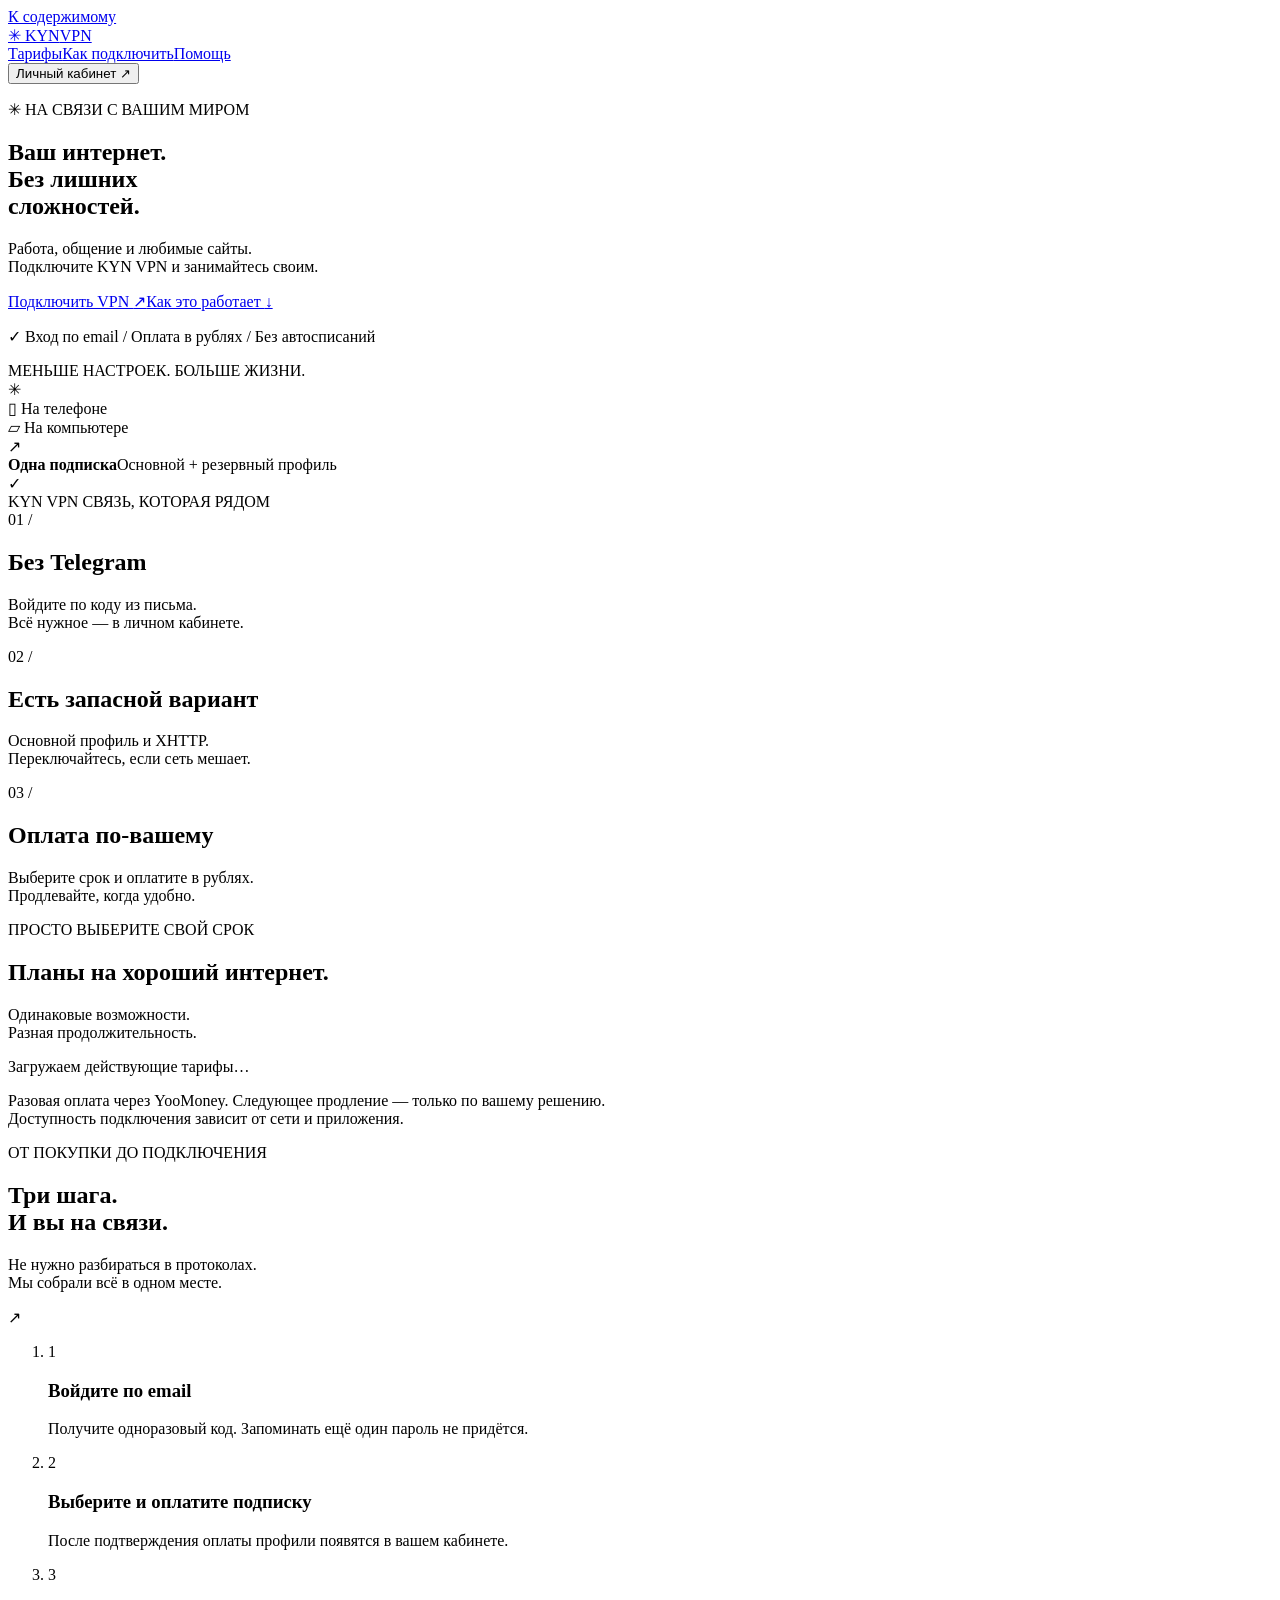
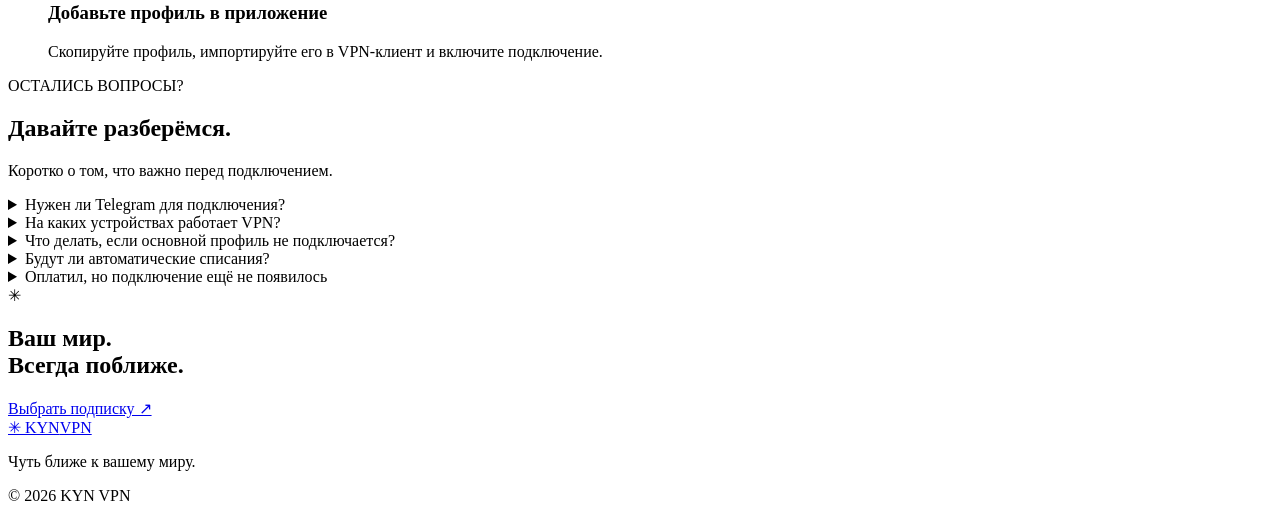
==== bot/bot/portal/static/index.html @ 4f8c988b "feat: add email-based KYN VPN web storefront and account portal" ====
<!doctype html>
<html lang="ru">
<head>
  <meta charset="utf-8">
  <meta name="viewport" content="width=device-width, initial-scale=1">
  <meta name="theme-color" content="#f5f5ef">
  <meta name="description" content="KYN VPN: подключение для телефона и компьютера. Вход по email, оплата в рублях и управление подпиской в личном кабинете.">
  <title>KYN VPN — ваш интернет, без лишних сложностей</title>
  <link rel="icon" type="image/svg+xml" href="/web/assets/favicon.svg">
  <link rel="stylesheet" href="/web/assets/style.css">
  <script src="/web/assets/app.js" defer></script>
</head>
<body>
  <a class="skip" href="#main">К содержимому</a>
  <header class="header wrap">
    <a href="#home" class="brand" aria-label="KYN VPN — главная"><span class="brand-mark" aria-hidden="true">✳</span> KYN<span class="brand-light">VPN</span></a>
    <nav aria-label="Основная навигация"><a href="#plans">Тарифы</a><a href="#setup">Как подключить</a><a href="#help">Помощь</a></nav>
    <button class="button button-small button-outline" data-account>Личный кабинет <span aria-hidden="true">↗</span></button>
  </header>
  <main id="main">
    <div id="landing">
      <section class="hero wrap" id="home">
        <div class="hero-copy">
          <p class="eyebrow"><span class="small-sun" aria-hidden="true">✳</span> НА СВЯЗИ С ВАШИМ МИРОМ</p>
          <h1>Ваш интернет.<br>Без лишних<br><span>сложностей.</span></h1>
          <p class="hero-description">Работа, общение и любимые сайты.<br>Подключите KYN VPN и занимайтесь своим.</p>
          <div class="hero-actions"><a class="button button-primary" href="#plans">Подключить VPN <span aria-hidden="true">↗</span></a><a class="text-link" href="#setup">Как это работает <span aria-hidden="true">↓</span></a></div>
          <p class="hero-note"><span aria-hidden="true">✓</span> Вход по email <span class="separator">/</span> Оплата в рублях <span class="separator">/</span> Без автосписаний</p>
        </div>
        <div class="hero-art" role="img" aria-label="KYN VPN соединяет ваши устройства: основной и резервный профили в одной подписке">
          <div class="art-grid"></div><span class="art-caption">МЕНЬШЕ НАСТРОЕК. БОЛЬШЕ ЖИЗНИ.</span>
          <div class="orbit orbit-one"></div><div class="orbit orbit-two"></div><div class="orbit orbit-three"></div>
          <div class="sun-core">✳</div><div class="orbit-dot dot-one"></div><div class="orbit-dot dot-two"></div>
          <div class="art-label label-top"><span class="mini-device">▯</span> На телефоне</div>
          <div class="art-label label-bottom"><span class="mini-device">▱</span> На компьютере</div>
          <div class="connection-card"><div class="connection-icon">↗</div><div><strong>Одна подписка</strong><span>Основной + резервный профиль</span></div><span class="connection-check">✓</span></div>
          <span class="art-footer">KYN VPN <span>СВЯЗЬ, КОТОРАЯ РЯДОМ</span></span>
        </div>
      </section>
      <section class="benefits wrap" aria-label="Возможности KYN VPN">
        <article><span class="feature-number">01 /</span><h2>Без Telegram</h2><p>Войдите по коду из письма.<br>Всё нужное — в личном кабинете.</p></article>
        <article><span class="feature-number">02 /</span><h2>Есть запасной вариант</h2><p>Основной профиль и XHTTP.<br>Переключайтесь, если сеть мешает.</p></article>
        <article><span class="feature-number">03 /</span><h2>Оплата по-вашему</h2><p>Выберите срок и оплатите в рублях.<br>Продлевайте, когда удобно.</p></article>
      </section>
      <section class="plans-section" id="plans"><div class="wrap">
        <div class="section-heading"><div><p class="eyebrow">ПРОСТО ВЫБЕРИТЕ СВОЙ СРОК</p><h2>Планы на хороший интернет.</h2></div><p>Одинаковые возможности.<br>Разная продолжительность.</p></div>
        <div id="plans-grid" class="plans-grid" aria-live="polite"><p class="muted loading-plans">Загружаем действующие тарифы…</p></div>
        <p class="plan-footnote">Разовая оплата через YooMoney. Следующее продление — только по вашему решению.<br>Доступность подключения зависит от сети и приложения.</p>
      </div></section>
      <section class="setup-section wrap" id="setup">
        <div class="setup-intro"><p class="eyebrow">ОТ ПОКУПКИ ДО ПОДКЛЮЧЕНИЯ</p><h2>Три шага.<br>И вы на связи.</h2><p>Не нужно разбираться в протоколах.<br>Мы собрали всё в одном месте.</p><span class="setup-decoration" aria-hidden="true">↗</span></div>
        <ol class="steps"><li><span>1</span><div><h3>Войдите по email</h3><p>Получите одноразовый код. Запоминать ещё один пароль не придётся.</p></div></li><li><span>2</span><div><h3>Выберите и оплатите подписку</h3><p>После подтверждения оплаты профили появятся в вашем кабинете.</p></div></li><li><span>3</span><div><h3>Добавьте профиль в приложение</h3><p>Скопируйте профиль, импортируйте его в VPN-клиент и включите подключение.</p></div></li></ol>
      </section>
      <section class="faq-section wrap" id="help"><div><p class="eyebrow">ОСТАЛИСЬ ВОПРОСЫ?</p><h2>Давайте разберёмся.</h2><p class="muted">Коротко о том, что важно перед подключением.</p></div><div class="faq-list">
        <details><summary>Нужен ли Telegram для подключения?</summary><p>Нет. Регистрация, оплата и получение профилей доступны на сайте. Для входа нужен только доступ к вашей электронной почте. Существующий аккаунт в боте пока остаётся отдельным.</p></details>
        <details><summary>На каких устройствах работает VPN?</summary><p>На телефонах и компьютерах с приложением, поддерживающим VLESS / REALITY. Для резервного профиля MTS XHTTP приложение также должно поддерживать XHTTP. Инструкция доступна в кабинете.</p></details>
        <details><summary>Что делать, если основной профиль не подключается?</summary><p>Обновите приложение и попробуйте резервный профиль MTS XHTTP. Он использует другой способ передачи данных. Это не гарантирует работу во всех сетях; если оба профиля недоступны, обратитесь в поддержку.</p></details>
        <details><summary>Будут ли автоматические списания?</summary><p>Нет. Вы оплачиваете выбранный срок один раз. Продлить подписку можно самостоятельно в кабинете.</p></details>
        <details><summary>Оплатил, но подключение ещё не появилось</summary><p>Вернитесь в кабинет и нажмите «Обновить статус». Мы ждём подтверждение платёжной системы. Если оплата получена, а настройка задержалась, нажмите «Повторить настройку». Повторно оплачивать не нужно.</p></details>
      </div></section>
      <section class="closing wrap"><span aria-hidden="true">✳</span><h2>Ваш мир.<br>Всегда поближе.</h2><a href="#plans" class="button button-dark">Выбрать подписку ↗</a></section>
    </div>
    <section class="account wrap" id="account" hidden>
      <div class="account-heading"><div><p class="eyebrow">ЛИЧНЫЙ КАБИНЕТ</p><h1>Здравствуйте <span class="small-sun">✳</span></h1><p id="account-email" class="muted"></p></div><button id="logout" class="button button-outline">Выйти</button></div>
      <div class="account-grid"><article class="subscription-card"><p class="eyebrow">ВАША ПОДПИСКА</p><h2 id="subscription-title">Подписки пока нет</h2><p id="subscription-description">Выберите подходящий срок, чтобы подключиться.</p><div class="account-actions"><button id="renew" class="button button-primary">Выбрать тариф ↗</button><button id="retry" class="button button-outline" hidden>Повторить настройку</button></div></article><article class="account-side"><span class="large-sun" aria-hidden="true">✳</span><h3>Всё под рукой</h3><p id="profiles-description">Основной и резервный профили появятся здесь после активации.</p><button id="load-profiles" class="button button-outline" hidden>Получить профили ↓</button></article></div>
      <section id="profiles" class="profiles" hidden><div class="section-heading"><h2>Ваши подключения</h2><a class="text-link" href="/web/api/subscription/download" download>Скачать профили ↓</a></div><p class="muted">Не передавайте эти профили другим: они открывают доступ к вашей подписке.</p><div id="profile-list"></div><details class="connect-help"><summary>Как добавить профиль в приложение?</summary><ol><li>Установите VPN-клиент с поддержкой VLESS / REALITY. Для MTS XHTTP нужна поддержка XHTTP.</li><li>Нажмите «Скопировать» у выбранного профиля.</li><li>В приложении выберите добавление профиля из буфера обмена.</li><li>Выберите импортированный профиль, включите VPN и подтвердите системный запрос.</li></ol></details></section>
      <section class="history"><div class="section-heading"><h2>История оплат</h2><button id="refresh" class="button button-outline button-small">Обновить статус ↻</button></div><p id="no-orders" class="muted">Здесь появятся ваши заказы.</p><div class="table-scroll"><table id="orders-table" hidden><thead><tr><th>Дата</th><th>Подписка</th><th>Сумма</th><th>Статус</th></tr></thead><tbody id="orders"></tbody></table></div></section>
    </section>
  </main>
  <footer class="footer wrap"><a href="#home" class="brand"><span class="brand-mark" aria-hidden="true">✳</span> KYN<span class="brand-light">VPN</span></a><p>Чуть ближе к вашему миру.</p><div class="footer-links"><a id="support-link" hidden>Поддержка</a><a id="terms-link" hidden>Условия использования</a><a id="privacy-link" hidden>Конфиденциальность</a></div><span class="copyright">© <span id="year">2026</span> KYN VPN</span></footer>
  <dialog id="auth-dialog" aria-labelledby="auth-title"><button class="dialog-close" data-close aria-label="Закрыть">×</button><span class="dialog-sun" aria-hidden="true">✳</span><p class="eyebrow">ВАШ ЛИЧНЫЙ КАБИНЕТ</p><h2 id="auth-title">Войдите. И вы дома.</h2><p id="auth-description" class="muted">Отправим код на вашу почту.<br>Без пароля и обязательного Telegram.</p><form id="email-form"><label for="email">Электронная почта</label><input type="email" id="email" name="email" autocomplete="email" placeholder="you@example.ru" required maxlength="254"><p class="auth-privacy">Адрес нужен для входа и доступа к подписке. <a id="auth-privacy-link" hidden>Обработка данных</a></p><button type="submit" class="button button-primary">Получить код →</button></form><form id="code-form" hidden><label for="code">Код из письма</label><input id="code" name="code" inputmode="numeric" autocomplete="one-time-code" pattern="[0-9]{6}" maxlength="6" placeholder="000000" required><button type="submit" class="button button-primary">Войти →</button><button type="button" id="change-email" class="text-link">Другой email / отправить ещё раз</button></form><p id="auth-error" class="form-error" role="alert"></p></dialog>
  <dialog id="checkout-dialog" aria-labelledby="checkout-title"><button class="dialog-close" data-close aria-label="Закрыть">×</button><p class="eyebrow">ОДИН ШАГ ДО ПОДКЛЮЧЕНИЯ</p><h2 id="checkout-title">Ваша подписка</h2><p id="checkout-summary"></p><p class="muted">Оплата на защищённой странице YooMoney. Доступ появится после подтверждения платежа.</p><label class="consent"><input type="checkbox" id="checkout-consent"> <span>Я принимаю <a id="checkout-terms">условия использования</a> и <a id="checkout-privacy">политику обработки данных</a>.</span></label><button id="pay" class="button button-primary" disabled>Перейти к оплате ↗</button><p class="auth-privacy">Без автоматического продления и повторных списаний.</p><p id="checkout-error" class="form-error" role="alert"></p></dialog>
  <div id="notice" class="notice" role="status" aria-live="polite" hidden></div>
  <noscript><p class="noscript wrap">Для входа и покупки включите JavaScript. Описание сервиса и инструкция доступны выше.</p></noscript>
</body>
</html>
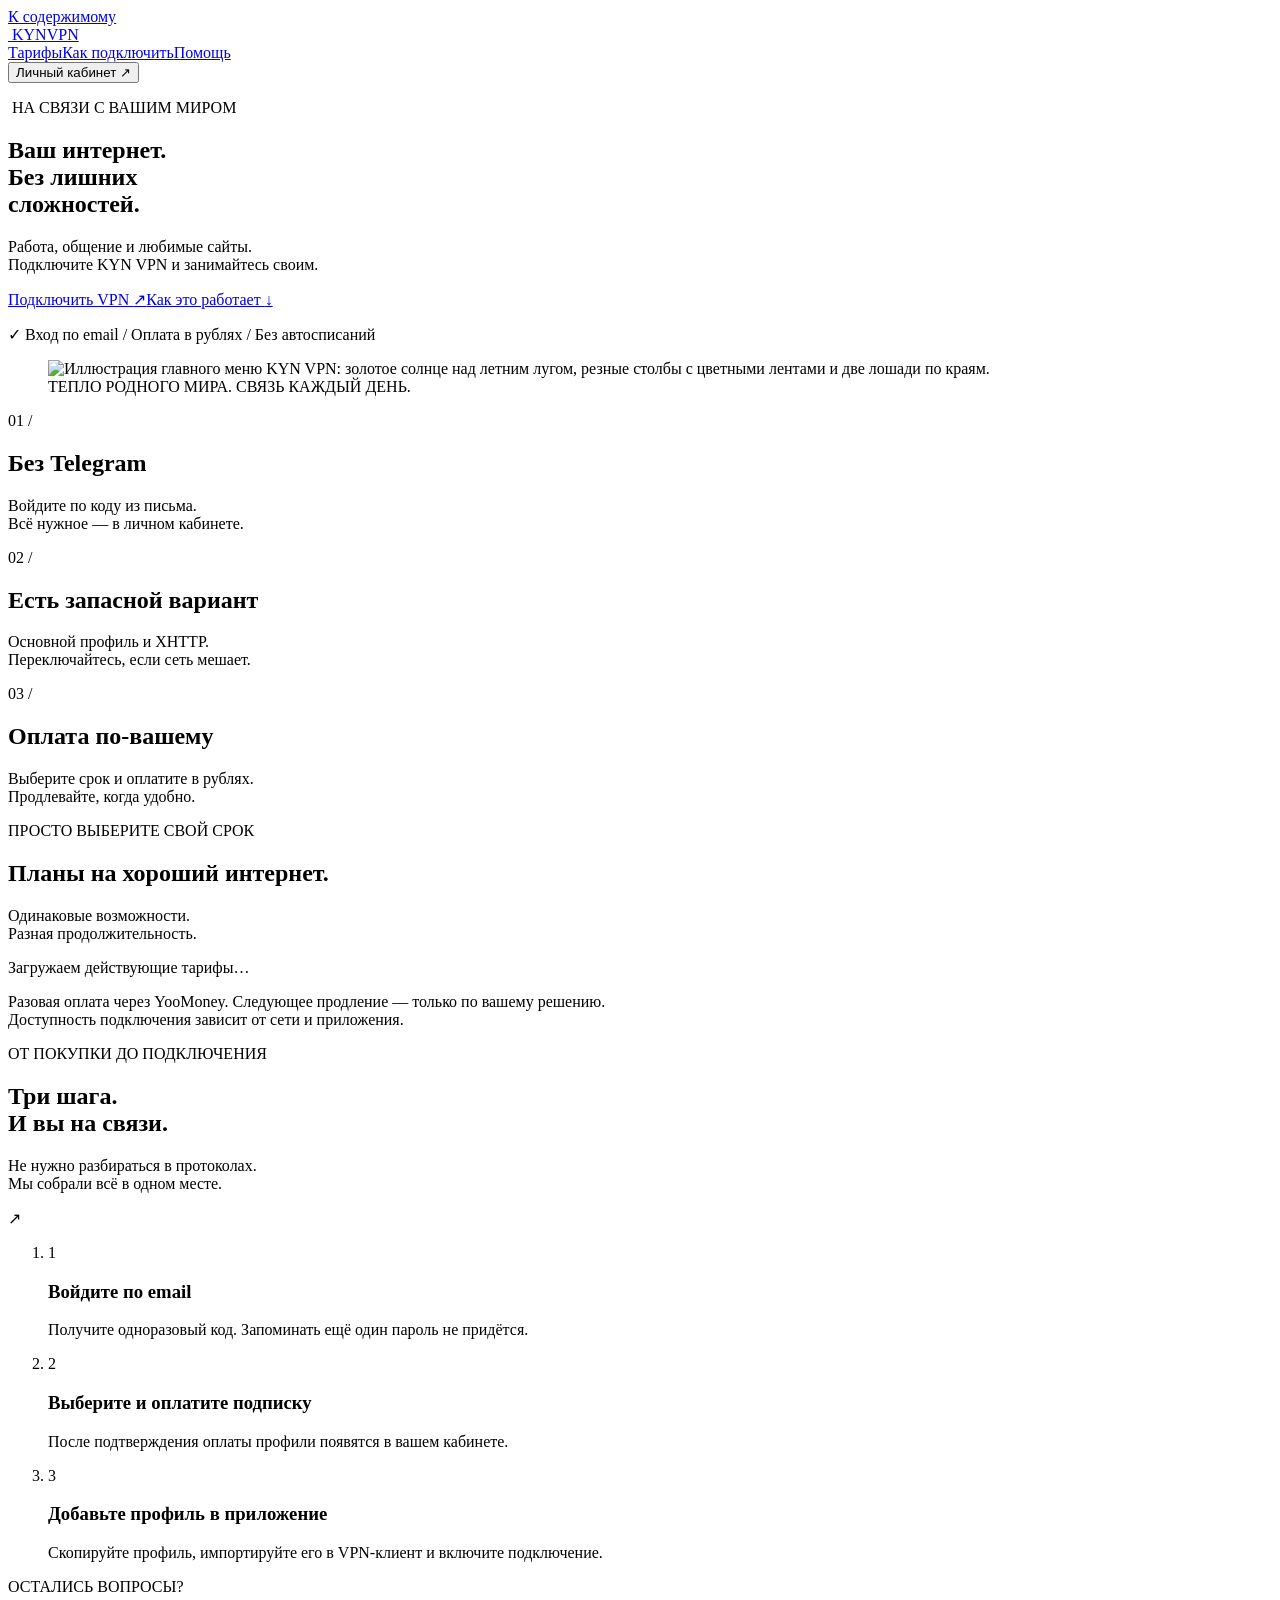
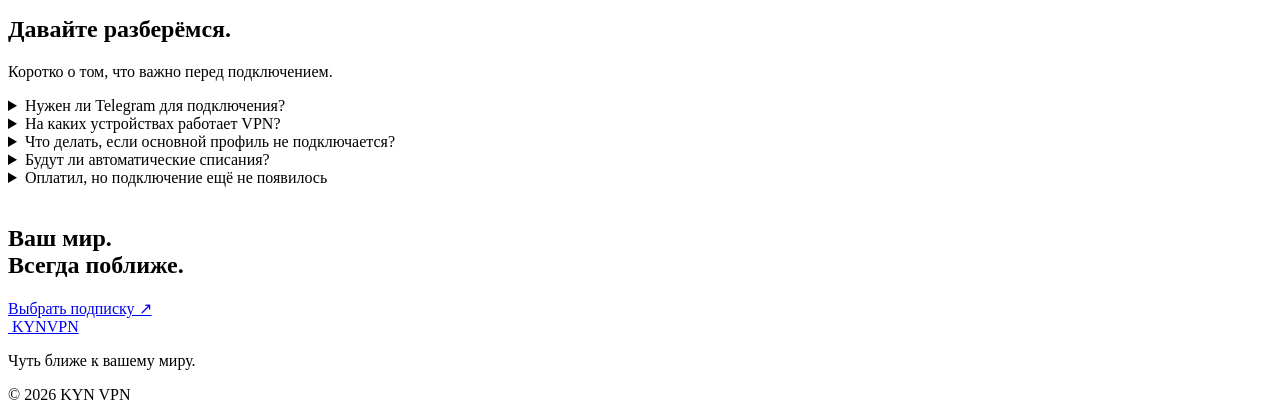
==== commit b84b28ea: "Align web portal with bot solar visual identity" ====
--- a/bot/bot/portal/static/index.html
+++ b/bot/bot/portal/static/index.html
@@ -3,7 +3,7 @@
 <head>
   <meta charset="utf-8">
   <meta name="viewport" content="width=device-width, initial-scale=1">
-  <meta name="theme-color" content="#f5f5ef">
+  <meta name="theme-color" content="#17291f">
   <meta name="description" content="KYN VPN: подключение для телефона и компьютера. Вход по email, оплата в рублях и управление подпиской в личном кабинете.">
   <title>KYN VPN — ваш интернет, без лишних сложностей</title>
   <link rel="icon" type="image/svg+xml" href="/web/assets/favicon.svg">
@@ -13,7 +13,7 @@
 <body>
   <a class="skip" href="#main">К содержимому</a>
   <header class="header wrap">
-    <a href="#home" class="brand" aria-label="KYN VPN — главная"><span class="brand-mark" aria-hidden="true">✳</span> KYN<span class="brand-light">VPN</span></a>
+    <a href="#home" class="brand" aria-label="KYN VPN — главная"><span class="brand-mark" aria-hidden="true"><img class="sun-symbol" src="/web/assets/sun.svg" alt=""></span> KYN<span class="brand-light">VPN</span></a>
     <nav aria-label="Основная навигация"><a href="#plans">Тарифы</a><a href="#setup">Как подключить</a><a href="#help">Помощь</a></nav>
     <button class="button button-small button-outline" data-account>Личный кабинет <span aria-hidden="true">↗</span></button>
   </header>
@@ -21,21 +21,16 @@
     <div id="landing">
       <section class="hero wrap" id="home">
         <div class="hero-copy">
-          <p class="eyebrow"><span class="small-sun" aria-hidden="true">✳</span> НА СВЯЗИ С ВАШИМ МИРОМ</p>
-          <h1>Ваш интернет.<br>Без лишних<br><span>сложностей.</span></h1>
+          <p class="eyebrow"><span class="small-sun" aria-hidden="true"><img class="sun-symbol" src="/web/assets/sun.svg" alt=""></span> НА СВЯЗИ С ВАШИМ МИРОМ</p>
+          <h1>Ваш интернет.<br>Без лишних <br><span>сложностей.</span></h1>
           <p class="hero-description">Работа, общение и любимые сайты.<br>Подключите KYN VPN и занимайтесь своим.</p>
           <div class="hero-actions"><a class="button button-primary" href="#plans">Подключить VPN <span aria-hidden="true">↗</span></a><a class="text-link" href="#setup">Как это работает <span aria-hidden="true">↓</span></a></div>
           <p class="hero-note"><span aria-hidden="true">✓</span> Вход по email <span class="separator">/</span> Оплата в рублях <span class="separator">/</span> Без автосписаний</p>
         </div>
-        <div class="hero-art" role="img" aria-label="KYN VPN соединяет ваши устройства: основной и резервный профили в одной подписке">
-          <div class="art-grid"></div><span class="art-caption">МЕНЬШЕ НАСТРОЕК. БОЛЬШЕ ЖИЗНИ.</span>
-          <div class="orbit orbit-one"></div><div class="orbit orbit-two"></div><div class="orbit orbit-three"></div>
-          <div class="sun-core">✳</div><div class="orbit-dot dot-one"></div><div class="orbit-dot dot-two"></div>
-          <div class="art-label label-top"><span class="mini-device">▯</span> На телефоне</div>
-          <div class="art-label label-bottom"><span class="mini-device">▱</span> На компьютере</div>
-          <div class="connection-card"><div class="connection-icon">↗</div><div><strong>Одна подписка</strong><span>Основной + резервный профиль</span></div><span class="connection-check">✓</span></div>
-          <span class="art-footer">KYN VPN <span>СВЯЗЬ, КОТОРАЯ РЯДОМ</span></span>
-        </div>
+        <figure class="hero-art">
+          <img class="brand-scene" src="/web/assets/main-menu.jpg" width="1108" height="594" fetchpriority="high" alt="Иллюстрация главного меню KYN VPN: золотое солнце над летним лугом, резные столбы с цветными лентами и две лошади по краям.">
+          <figcaption>ТЕПЛО РОДНОГО МИРА. СВЯЗЬ КАЖДЫЙ ДЕНЬ.</figcaption>
+        </figure>
       </section>
       <section class="benefits wrap" aria-label="Возможности KYN VPN">
         <article><span class="feature-number">01 /</span><h2>Без Telegram</h2><p>Войдите по коду из письма.<br>Всё нужное — в личном кабинете.</p></article>
@@ -58,17 +53,17 @@
         <details><summary>Будут ли автоматические списания?</summary><p>Нет. Вы оплачиваете выбранный срок один раз. Продлить подписку можно самостоятельно в кабинете.</p></details>
         <details><summary>Оплатил, но подключение ещё не появилось</summary><p>Вернитесь в кабинет и нажмите «Обновить статус». Мы ждём подтверждение платёжной системы. Если оплата получена, а настройка задержалась, нажмите «Повторить настройку». Повторно оплачивать не нужно.</p></details>
       </div></section>
-      <section class="closing wrap"><span aria-hidden="true">✳</span><h2>Ваш мир.<br>Всегда поближе.</h2><a href="#plans" class="button button-dark">Выбрать подписку ↗</a></section>
+      <section class="closing wrap"><span aria-hidden="true"><img class="sun-symbol" src="/web/assets/sun.svg" alt=""></span><h2>Ваш мир.<br>Всегда поближе.</h2><a href="#plans" class="button button-dark">Выбрать подписку ↗</a></section>
     </div>
     <section class="account wrap" id="account" hidden>
-      <div class="account-heading"><div><p class="eyebrow">ЛИЧНЫЙ КАБИНЕТ</p><h1>Здравствуйте <span class="small-sun">✳</span></h1><p id="account-email" class="muted"></p></div><button id="logout" class="button button-outline">Выйти</button></div>
-      <div class="account-grid"><article class="subscription-card"><p class="eyebrow">ВАША ПОДПИСКА</p><h2 id="subscription-title">Подписки пока нет</h2><p id="subscription-description">Выберите подходящий срок, чтобы подключиться.</p><div class="account-actions"><button id="renew" class="button button-primary">Выбрать тариф ↗</button><button id="retry" class="button button-outline" hidden>Повторить настройку</button></div></article><article class="account-side"><span class="large-sun" aria-hidden="true">✳</span><h3>Всё под рукой</h3><p id="profiles-description">Основной и резервный профили появятся здесь после активации.</p><button id="load-profiles" class="button button-outline" hidden>Получить профили ↓</button></article></div>
+      <div class="account-heading"><div><p class="eyebrow">ЛИЧНЫЙ КАБИНЕТ</p><h1>Здравствуйте <span class="small-sun"><img class="sun-symbol" src="/web/assets/sun.svg" alt=""></span></h1><p id="account-email" class="muted"></p></div><button id="logout" class="button button-outline">Выйти</button></div>
+      <div class="account-grid"><article class="subscription-card"><p class="eyebrow">ВАША ПОДПИСКА</p><h2 id="subscription-title">Подписки пока нет</h2><p id="subscription-description">Выберите подходящий срок, чтобы подключиться.</p><div class="account-actions"><button id="renew" class="button button-primary">Выбрать тариф ↗</button><button id="retry" class="button button-outline" hidden>Повторить настройку</button></div></article><article class="account-side"><span class="large-sun" aria-hidden="true"><img class="sun-symbol" src="/web/assets/sun.svg" alt=""></span><h3>Всё под рукой</h3><p id="profiles-description">Основной и резервный профили появятся здесь после активации.</p><button id="load-profiles" class="button button-outline" hidden>Получить профили ↓</button></article></div>
       <section id="profiles" class="profiles" hidden><div class="section-heading"><h2>Ваши подключения</h2><a class="text-link" href="/web/api/subscription/download" download>Скачать профили ↓</a></div><p class="muted">Не передавайте эти профили другим: они открывают доступ к вашей подписке.</p><div id="profile-list"></div><details class="connect-help"><summary>Как добавить профиль в приложение?</summary><ol><li>Установите VPN-клиент с поддержкой VLESS / REALITY. Для MTS XHTTP нужна поддержка XHTTP.</li><li>Нажмите «Скопировать» у выбранного профиля.</li><li>В приложении выберите добавление профиля из буфера обмена.</li><li>Выберите импортированный профиль, включите VPN и подтвердите системный запрос.</li></ol></details></section>
       <section class="history"><div class="section-heading"><h2>История оплат</h2><button id="refresh" class="button button-outline button-small">Обновить статус ↻</button></div><p id="no-orders" class="muted">Здесь появятся ваши заказы.</p><div class="table-scroll"><table id="orders-table" hidden><thead><tr><th>Дата</th><th>Подписка</th><th>Сумма</th><th>Статус</th></tr></thead><tbody id="orders"></tbody></table></div></section>
     </section>
   </main>
-  <footer class="footer wrap"><a href="#home" class="brand"><span class="brand-mark" aria-hidden="true">✳</span> KYN<span class="brand-light">VPN</span></a><p>Чуть ближе к вашему миру.</p><div class="footer-links"><a id="support-link" hidden>Поддержка</a><a id="terms-link" hidden>Условия использования</a><a id="privacy-link" hidden>Конфиденциальность</a></div><span class="copyright">© <span id="year">2026</span> KYN VPN</span></footer>
-  <dialog id="auth-dialog" aria-labelledby="auth-title"><button class="dialog-close" data-close aria-label="Закрыть">×</button><span class="dialog-sun" aria-hidden="true">✳</span><p class="eyebrow">ВАШ ЛИЧНЫЙ КАБИНЕТ</p><h2 id="auth-title">Войдите. И вы дома.</h2><p id="auth-description" class="muted">Отправим код на вашу почту.<br>Без пароля и обязательного Telegram.</p><form id="email-form"><label for="email">Электронная почта</label><input type="email" id="email" name="email" autocomplete="email" placeholder="you@example.ru" required maxlength="254"><p class="auth-privacy">Адрес нужен для входа и доступа к подписке. <a id="auth-privacy-link" hidden>Обработка данных</a></p><button type="submit" class="button button-primary">Получить код →</button></form><form id="code-form" hidden><label for="code">Код из письма</label><input id="code" name="code" inputmode="numeric" autocomplete="one-time-code" pattern="[0-9]{6}" maxlength="6" placeholder="000000" required><button type="submit" class="button button-primary">Войти →</button><button type="button" id="change-email" class="text-link">Другой email / отправить ещё раз</button></form><p id="auth-error" class="form-error" role="alert"></p></dialog>
+  <footer class="footer wrap"><a href="#home" class="brand"><span class="brand-mark" aria-hidden="true"><img class="sun-symbol" src="/web/assets/sun.svg" alt=""></span> KYN<span class="brand-light">VPN</span></a><p>Чуть ближе к вашему миру.</p><div class="footer-links"><a id="support-link" hidden>Поддержка</a><a id="terms-link" hidden>Условия использования</a><a id="privacy-link" hidden>Конфиденциальность</a></div><span class="copyright">© <span id="year">2026</span> KYN VPN</span></footer>
+  <dialog id="auth-dialog" aria-labelledby="auth-title"><button class="dialog-close" data-close aria-label="Закрыть">×</button><span class="dialog-sun" aria-hidden="true"><img class="sun-symbol" src="/web/assets/sun.svg" alt=""></span><p class="eyebrow">ВАШ ЛИЧНЫЙ КАБИНЕТ</p><h2 id="auth-title">Войдите. И вы дома.</h2><p id="auth-description" class="muted">Отправим код на вашу почту.<br>Без пароля и обязательного Telegram.</p><form id="email-form"><label for="email">Электронная почта</label><input type="email" id="email" name="email" autocomplete="email" placeholder="you@example.ru" required maxlength="254"><p class="auth-privacy">Адрес нужен для входа и доступа к подписке. <a id="auth-privacy-link" hidden>Обработка данных</a></p><button type="submit" class="button button-primary">Получить код →</button></form><form id="code-form" hidden><label for="code">Код из письма</label><input id="code" name="code" inputmode="numeric" autocomplete="one-time-code" pattern="[0-9]{6}" maxlength="6" placeholder="000000" required><button type="submit" class="button button-primary">Войти →</button><button type="button" id="change-email" class="text-link">Другой email / отправить ещё раз</button></form><p id="auth-error" class="form-error" role="alert"></p></dialog>
   <dialog id="checkout-dialog" aria-labelledby="checkout-title"><button class="dialog-close" data-close aria-label="Закрыть">×</button><p class="eyebrow">ОДИН ШАГ ДО ПОДКЛЮЧЕНИЯ</p><h2 id="checkout-title">Ваша подписка</h2><p id="checkout-summary"></p><p class="muted">Оплата на защищённой странице YooMoney. Доступ появится после подтверждения платежа.</p><label class="consent"><input type="checkbox" id="checkout-consent"> <span>Я принимаю <a id="checkout-terms">условия использования</a> и <a id="checkout-privacy">политику обработки данных</a>.</span></label><button id="pay" class="button button-primary" disabled>Перейти к оплате ↗</button><p class="auth-privacy">Без автоматического продления и повторных списаний.</p><p id="checkout-error" class="form-error" role="alert"></p></dialog>
   <div id="notice" class="notice" role="status" aria-live="polite" hidden></div>
   <noscript><p class="noscript wrap">Для входа и покупки включите JavaScript. Описание сервиса и инструкция доступны выше.</p></noscript>
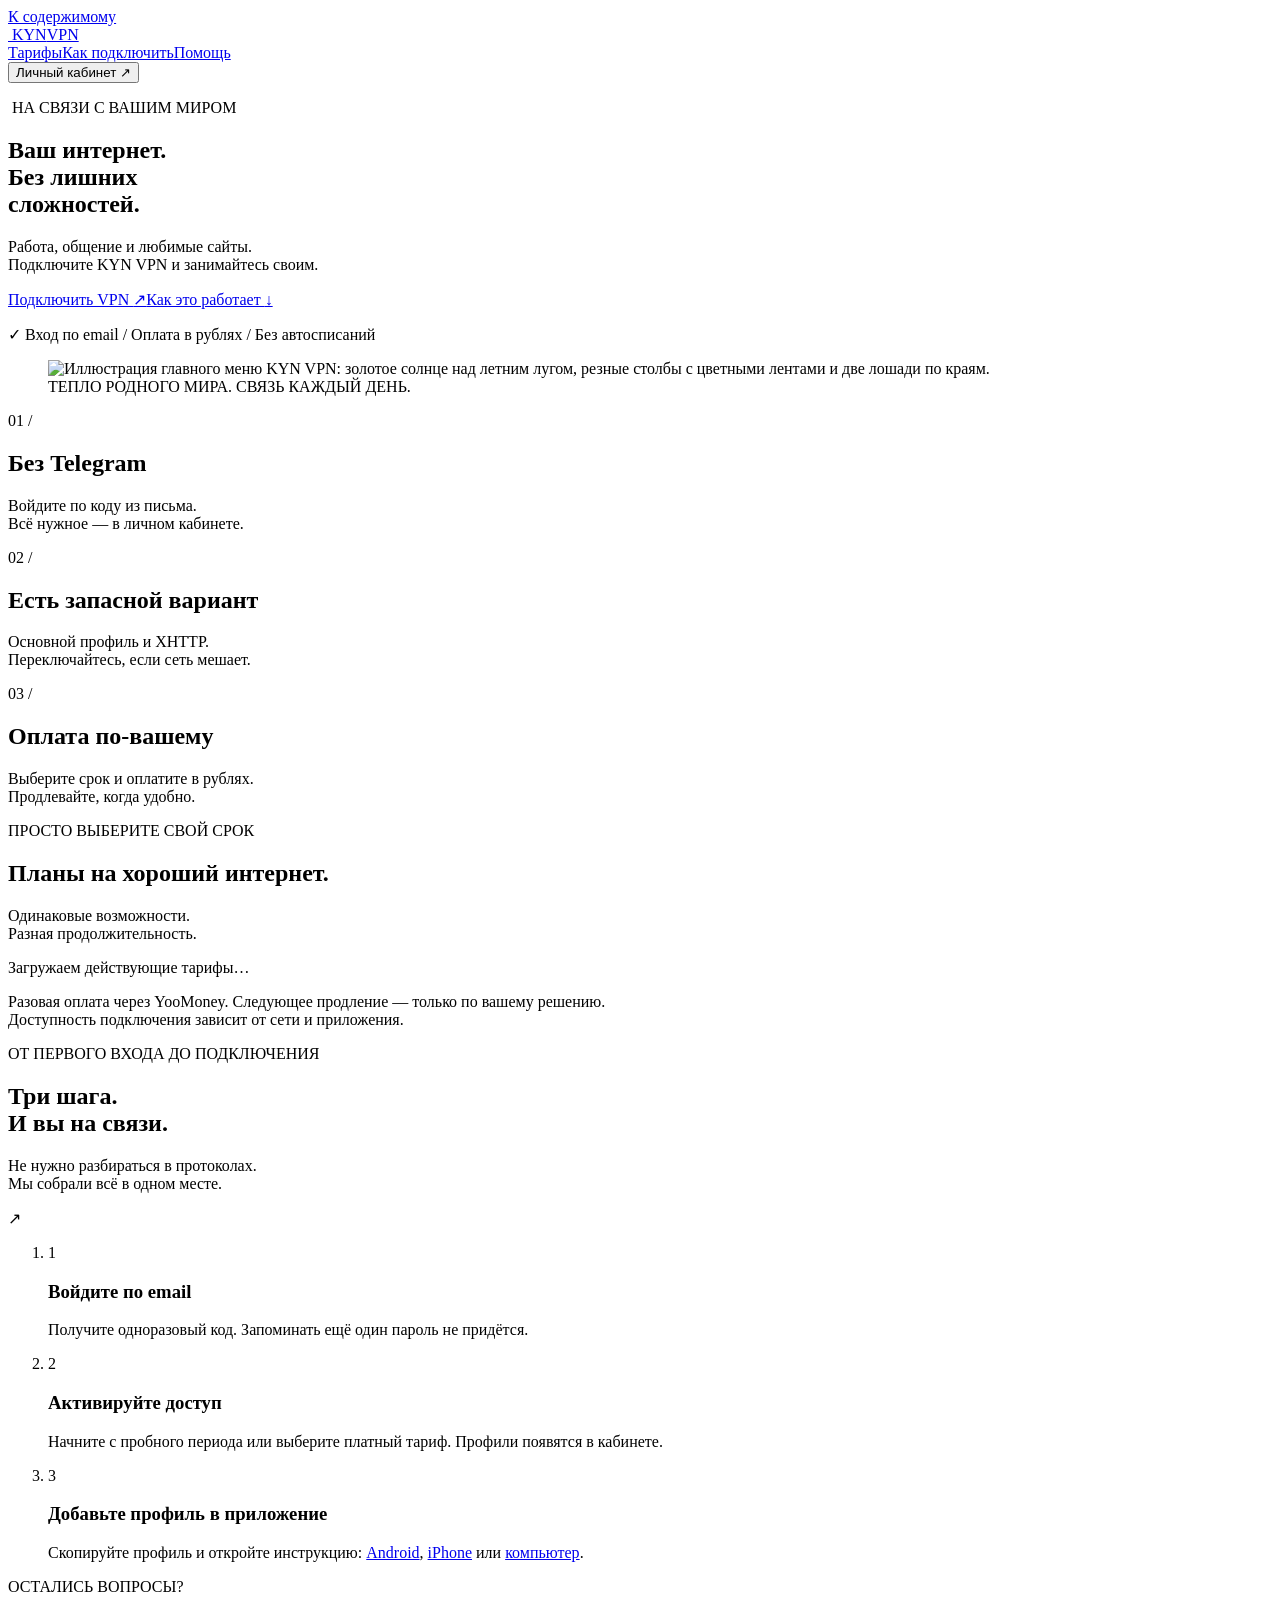
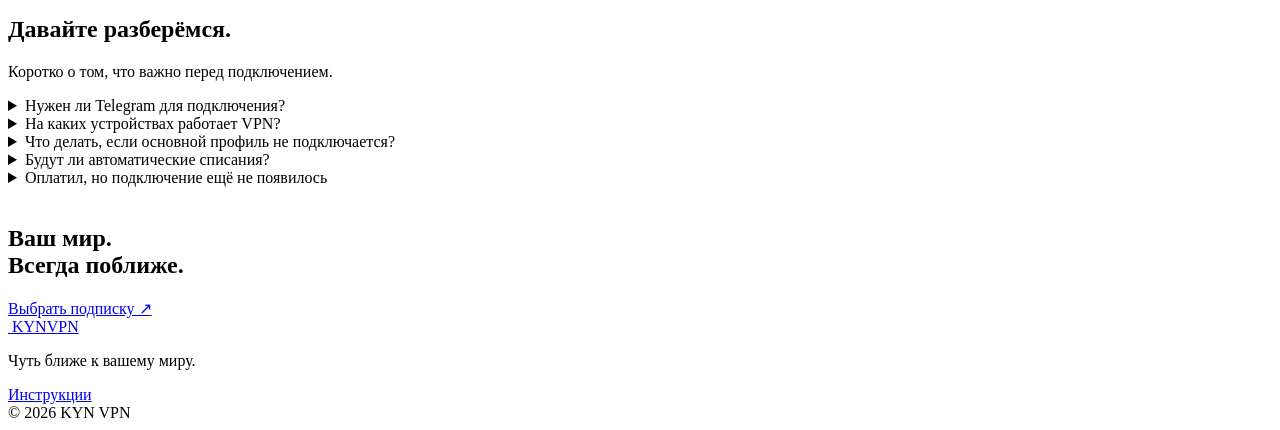
==== commit 2281471e: "feat(portal): add one-time email trials and device setup guides" ====
--- a/bot/bot/portal/static/index.html
+++ b/bot/bot/portal/static/index.html
@@ -14,7 +14,7 @@
   <a class="skip" href="#main">К содержимому</a>
   <header class="header wrap">
     <a href="#home" class="brand" aria-label="KYN VPN — главная"><span class="brand-mark" aria-hidden="true"><img class="sun-symbol" src="/web/assets/sun.svg" alt=""></span> KYN<span class="brand-light">VPN</span></a>
-    <nav aria-label="Основная навигация"><a href="#plans">Тарифы</a><a href="#setup">Как подключить</a><a href="#help">Помощь</a></nav>
+    <nav aria-label="Основная навигация"><a href="#plans">Тарифы</a><a href="/web/setup">Как подключить</a><a href="#help">Помощь</a></nav>
     <button class="button button-small button-outline" data-account>Личный кабинет <span aria-hidden="true">↗</span></button>
   </header>
   <main id="main">
@@ -37,18 +37,19 @@
         <article><span class="feature-number">02 /</span><h2>Есть запасной вариант</h2><p>Основной профиль и XHTTP.<br>Переключайтесь, если сеть мешает.</p></article>
         <article><span class="feature-number">03 /</span><h2>Оплата по-вашему</h2><p>Выберите срок и оплатите в рублях.<br>Продлевайте, когда удобно.</p></article>
       </section>
+      <section id="trial-offer" class="trial-offer wrap" hidden><div><p class="eyebrow">СНАЧАЛА ПОПРОБУЙТЕ</p><h2>Проверьте связь бесплатно.</h2><p id="trial-offer-details" class="muted"></p></div><button class="button button-primary" data-account>Получить пробный доступ ↗</button></section>
       <section class="plans-section" id="plans"><div class="wrap">
         <div class="section-heading"><div><p class="eyebrow">ПРОСТО ВЫБЕРИТЕ СВОЙ СРОК</p><h2>Планы на хороший интернет.</h2></div><p>Одинаковые возможности.<br>Разная продолжительность.</p></div>
         <div id="plans-grid" class="plans-grid" aria-live="polite"><p class="muted loading-plans">Загружаем действующие тарифы…</p></div>
         <p class="plan-footnote">Разовая оплата через YooMoney. Следующее продление — только по вашему решению.<br>Доступность подключения зависит от сети и приложения.</p>
       </div></section>
       <section class="setup-section wrap" id="setup">
-        <div class="setup-intro"><p class="eyebrow">ОТ ПОКУПКИ ДО ПОДКЛЮЧЕНИЯ</p><h2>Три шага.<br>И вы на связи.</h2><p>Не нужно разбираться в протоколах.<br>Мы собрали всё в одном месте.</p><span class="setup-decoration" aria-hidden="true">↗</span></div>
-        <ol class="steps"><li><span>1</span><div><h3>Войдите по email</h3><p>Получите одноразовый код. Запоминать ещё один пароль не придётся.</p></div></li><li><span>2</span><div><h3>Выберите и оплатите подписку</h3><p>После подтверждения оплаты профили появятся в вашем кабинете.</p></div></li><li><span>3</span><div><h3>Добавьте профиль в приложение</h3><p>Скопируйте профиль, импортируйте его в VPN-клиент и включите подключение.</p></div></li></ol>
+        <div class="setup-intro"><p class="eyebrow">ОТ ПЕРВОГО ВХОДА ДО ПОДКЛЮЧЕНИЯ</p><h2>Три шага.<br>И вы на связи.</h2><p>Не нужно разбираться в протоколах.<br>Мы собрали всё в одном месте.</p><span class="setup-decoration" aria-hidden="true">↗</span></div>
+        <ol class="steps"><li><span>1</span><div><h3>Войдите по email</h3><p>Получите одноразовый код. Запоминать ещё один пароль не придётся.</p></div></li><li><span>2</span><div><h3>Активируйте доступ</h3><p>Начните с пробного периода или выберите платный тариф. Профили появятся в кабинете.</p></div></li><li><span>3</span><div><h3>Добавьте профиль в приложение</h3><p>Скопируйте профиль и откройте инструкцию: <a href="/web/setup#android">Android</a>, <a href="/web/setup#iphone">iPhone</a> или <a href="/web/setup#computer">компьютер</a>.</p></div></li></ol>
       </section>
       <section class="faq-section wrap" id="help"><div><p class="eyebrow">ОСТАЛИСЬ ВОПРОСЫ?</p><h2>Давайте разберёмся.</h2><p class="muted">Коротко о том, что важно перед подключением.</p></div><div class="faq-list">
         <details><summary>Нужен ли Telegram для подключения?</summary><p>Нет. Регистрация, оплата и получение профилей доступны на сайте. Для входа нужен только доступ к вашей электронной почте. Существующий аккаунт в боте пока остаётся отдельным.</p></details>
-        <details><summary>На каких устройствах работает VPN?</summary><p>На телефонах и компьютерах с приложением, поддерживающим VLESS / REALITY. Для резервного профиля MTS XHTTP приложение также должно поддерживать XHTTP. Инструкция доступна в кабинете.</p></details>
+        <details><summary>На каких устройствах работает VPN?</summary><p>На телефонах и компьютерах с приложением, поддерживающим VLESS / REALITY. Для резервного профиля MTS XHTTP приложение также должно поддерживать XHTTP. <a href="/web/setup">Пошаговые инструкции и ссылки на приложения</a> доступны без входа.</p></details>
         <details><summary>Что делать, если основной профиль не подключается?</summary><p>Обновите приложение и попробуйте резервный профиль MTS XHTTP. Он использует другой способ передачи данных. Это не гарантирует работу во всех сетях; если оба профиля недоступны, обратитесь в поддержку.</p></details>
         <details><summary>Будут ли автоматические списания?</summary><p>Нет. Вы оплачиваете выбранный срок один раз. Продлить подписку можно самостоятельно в кабинете.</p></details>
         <details><summary>Оплатил, но подключение ещё не появилось</summary><p>Вернитесь в кабинет и нажмите «Обновить статус». Мы ждём подтверждение платёжной системы. Если оплата получена, а настройка задержалась, нажмите «Повторить настройку». Повторно оплачивать не нужно.</p></details>
@@ -57,12 +58,13 @@
     </div>
     <section class="account wrap" id="account" hidden>
       <div class="account-heading"><div><p class="eyebrow">ЛИЧНЫЙ КАБИНЕТ</p><h1>Здравствуйте <span class="small-sun"><img class="sun-symbol" src="/web/assets/sun.svg" alt=""></span></h1><p id="account-email" class="muted"></p></div><button id="logout" class="button button-outline">Выйти</button></div>
-      <div class="account-grid"><article class="subscription-card"><p class="eyebrow">ВАША ПОДПИСКА</p><h2 id="subscription-title">Подписки пока нет</h2><p id="subscription-description">Выберите подходящий срок, чтобы подключиться.</p><div class="account-actions"><button id="renew" class="button button-primary">Выбрать тариф ↗</button><button id="retry" class="button button-outline" hidden>Повторить настройку</button></div></article><article class="account-side"><span class="large-sun" aria-hidden="true"><img class="sun-symbol" src="/web/assets/sun.svg" alt=""></span><h3>Всё под рукой</h3><p id="profiles-description">Основной и резервный профили появятся здесь после активации.</p><button id="load-profiles" class="button button-outline" hidden>Получить профили ↓</button></article></div>
-      <section id="profiles" class="profiles" hidden><div class="section-heading"><h2>Ваши подключения</h2><a class="text-link" href="/web/api/subscription/download" download>Скачать профили ↓</a></div><p class="muted">Не передавайте эти профили другим: они открывают доступ к вашей подписке.</p><div id="profile-list"></div><details class="connect-help"><summary>Как добавить профиль в приложение?</summary><ol><li>Установите VPN-клиент с поддержкой VLESS / REALITY. Для MTS XHTTP нужна поддержка XHTTP.</li><li>Нажмите «Скопировать» у выбранного профиля.</li><li>В приложении выберите добавление профиля из буфера обмена.</li><li>Выберите импортированный профиль, включите VPN и подтвердите системный запрос.</li></ol></details></section>
+      <div class="account-grid"><article class="subscription-card"><p class="eyebrow">ВАША ПОДПИСКА</p><h2 id="subscription-title">Подписки пока нет</h2><p id="subscription-description">Выберите подходящий срок, чтобы подключиться.</p><div class="account-actions"><button id="trial-activate" class="button button-primary" hidden>Попробовать бесплатно</button><button id="renew" class="button button-primary">Выбрать тариф ↗</button><button id="retry" class="button button-outline" hidden>Повторить настройку</button></div><p id="trial-note" class="muted" hidden>Один пробный период на email. <a href="/web/terms#trial">Условия пробного доступа</a>.</p></article><article class="account-side"><span class="large-sun" aria-hidden="true"><img class="sun-symbol" src="/web/assets/sun.svg" alt=""></span><h3>Всё под рукой</h3><p id="profiles-description">Основной и резервный профили появятся здесь после активации.</p><button id="load-profiles" class="button button-outline" hidden>Получить профили ↓</button></article></div>
+      <nav class="device-guides" aria-label="Инструкции по подключению"><a href="/web/setup#android">Android ↗</a><a href="/web/setup#iphone">iPhone / iPad ↗</a><a href="/web/setup#computer">Windows / macOS / Linux ↗</a></nav>
+      <section id="profiles" class="profiles" hidden><div class="section-heading"><h2>Ваши подключения</h2><a class="text-link" href="/web/api/subscription/download" download>Скачать профили ↓</a></div><p class="muted">Не передавайте эти профили другим: они открывают доступ к вашей подписке.</p><div id="profile-list"></div><details class="connect-help"><summary>Как добавить профиль в приложение?</summary><ol><li>Установите Happ по <a href="/web/setup">инструкции для вашего устройства</a>.</li><li>Нажмите «Скопировать» у выбранного профиля.</li><li>В приложении выберите добавление профиля из буфера обмена.</li><li>Выберите импортированный профиль, включите VPN и подтвердите системный запрос.</li></ol></details></section>
       <section class="history"><div class="section-heading"><h2>История оплат</h2><button id="refresh" class="button button-outline button-small">Обновить статус ↻</button></div><p id="no-orders" class="muted">Здесь появятся ваши заказы.</p><div class="table-scroll"><table id="orders-table" hidden><thead><tr><th>Дата</th><th>Подписка</th><th>Сумма</th><th>Статус</th></tr></thead><tbody id="orders"></tbody></table></div></section>
     </section>
   </main>
-  <footer class="footer wrap"><a href="#home" class="brand"><span class="brand-mark" aria-hidden="true"><img class="sun-symbol" src="/web/assets/sun.svg" alt=""></span> KYN<span class="brand-light">VPN</span></a><p>Чуть ближе к вашему миру.</p><div class="footer-links"><a id="support-link" hidden>Поддержка</a><a id="terms-link" hidden>Условия использования</a><a id="privacy-link" hidden>Конфиденциальность</a></div><span class="copyright">© <span id="year">2026</span> KYN VPN</span></footer>
+  <footer class="footer wrap"><a href="#home" class="brand"><span class="brand-mark" aria-hidden="true"><img class="sun-symbol" src="/web/assets/sun.svg" alt=""></span> KYN<span class="brand-light">VPN</span></a><p>Чуть ближе к вашему миру.</p><div class="footer-links"><a href="/web/setup">Инструкции</a><a id="support-link" hidden>Поддержка</a><a id="terms-link" hidden>Условия использования</a><a id="privacy-link" hidden>Конфиденциальность</a></div><span class="copyright">© <span id="year">2026</span> KYN VPN</span></footer>
   <dialog id="auth-dialog" aria-labelledby="auth-title"><button class="dialog-close" data-close aria-label="Закрыть">×</button><span class="dialog-sun" aria-hidden="true"><img class="sun-symbol" src="/web/assets/sun.svg" alt=""></span><p class="eyebrow">ВАШ ЛИЧНЫЙ КАБИНЕТ</p><h2 id="auth-title">Войдите. И вы дома.</h2><p id="auth-description" class="muted">Отправим код на вашу почту.<br>Без пароля и обязательного Telegram.</p><form id="email-form"><label for="email">Электронная почта</label><input type="email" id="email" name="email" autocomplete="email" placeholder="you@example.ru" required maxlength="254"><p class="auth-privacy">Адрес нужен для входа и доступа к подписке. <a id="auth-privacy-link" hidden>Обработка данных</a></p><button type="submit" class="button button-primary">Получить код →</button></form><form id="code-form" hidden><label for="code">Код из письма</label><input id="code" name="code" inputmode="numeric" autocomplete="one-time-code" pattern="[0-9]{6}" maxlength="6" placeholder="000000" required><button type="submit" class="button button-primary">Войти →</button><button type="button" id="change-email" class="text-link">Другой email / отправить ещё раз</button></form><p id="auth-error" class="form-error" role="alert"></p></dialog>
   <dialog id="checkout-dialog" aria-labelledby="checkout-title"><button class="dialog-close" data-close aria-label="Закрыть">×</button><p class="eyebrow">ОДИН ШАГ ДО ПОДКЛЮЧЕНИЯ</p><h2 id="checkout-title">Ваша подписка</h2><p id="checkout-summary"></p><p class="muted">Оплата на защищённой странице YooMoney. Доступ появится после подтверждения платежа.</p><label class="consent"><input type="checkbox" id="checkout-consent"> <span>Я принимаю <a id="checkout-terms">условия использования</a> и <a id="checkout-privacy">политику обработки данных</a>.</span></label><button id="pay" class="button button-primary" disabled>Перейти к оплате ↗</button><p class="auth-privacy">Без автоматического продления и повторных списаний.</p><p id="checkout-error" class="form-error" role="alert"></p></dialog>
   <div id="notice" class="notice" role="status" aria-live="polite" hidden></div>
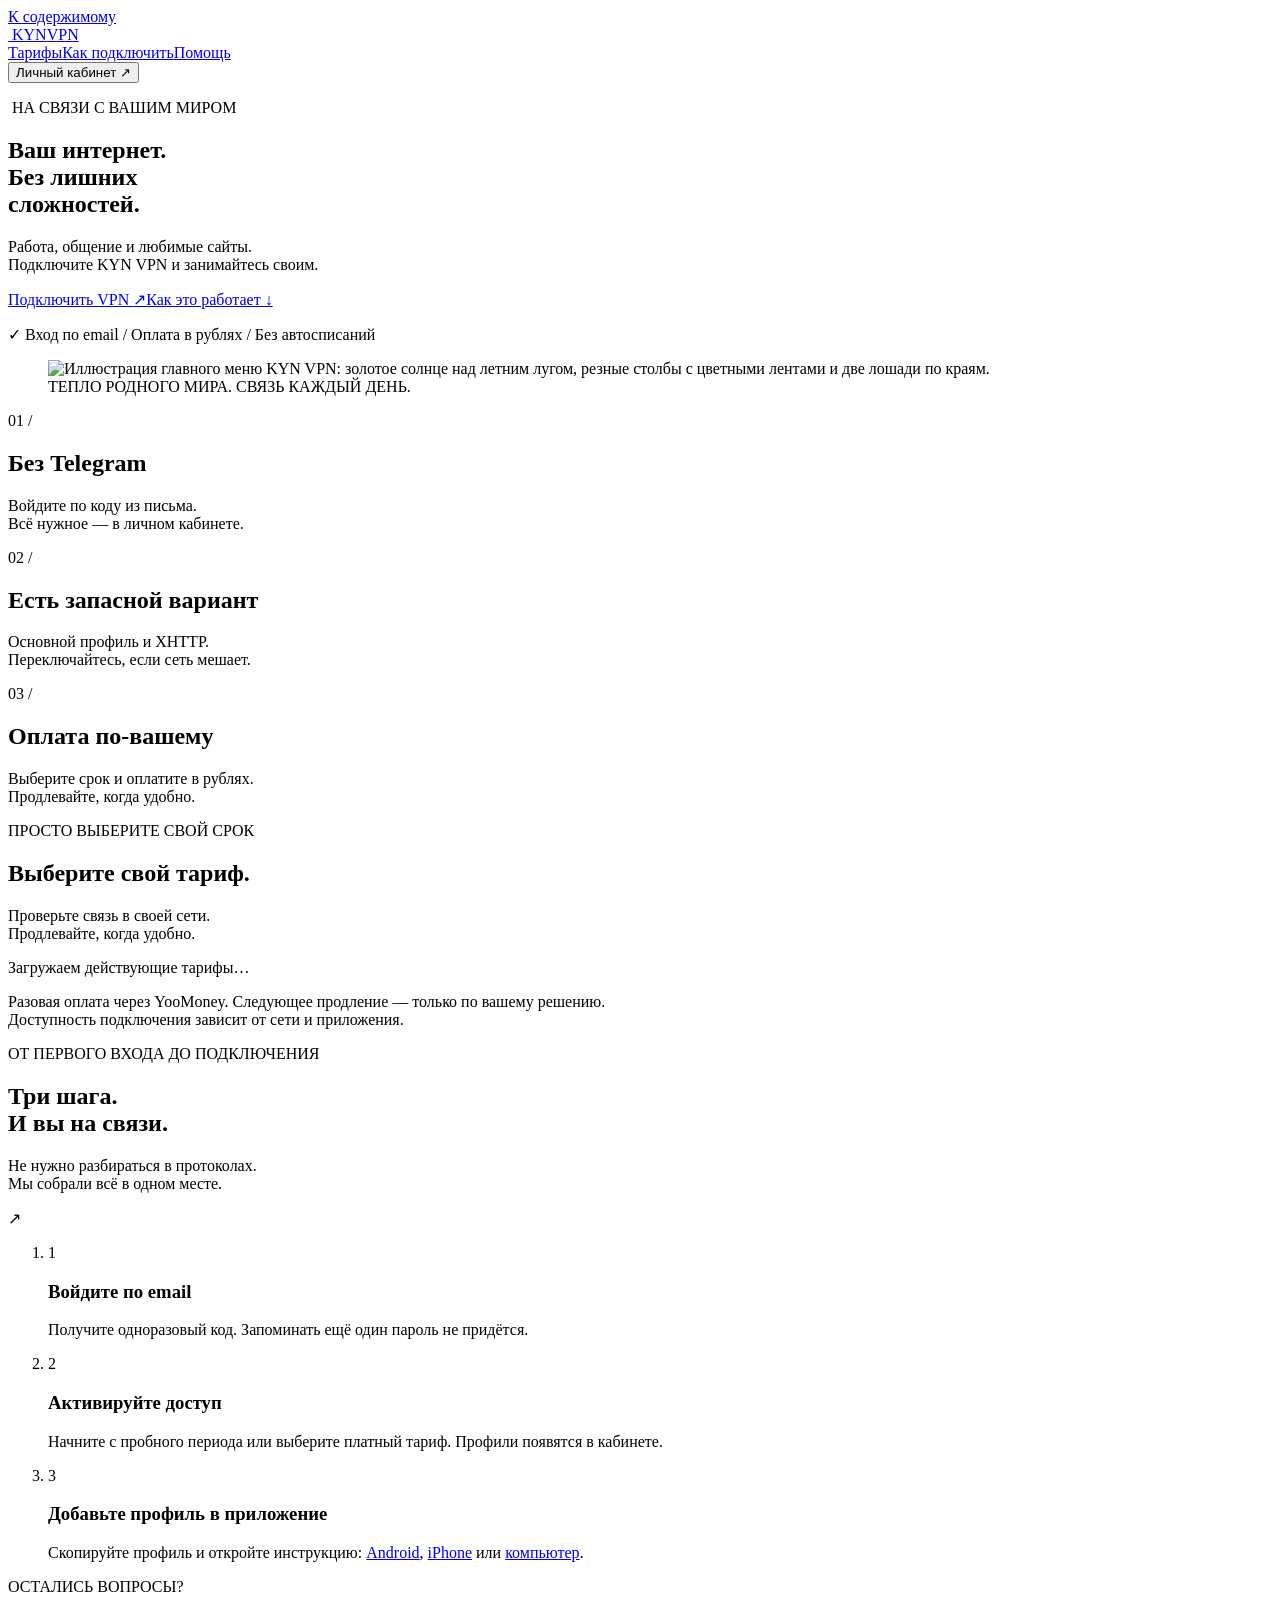
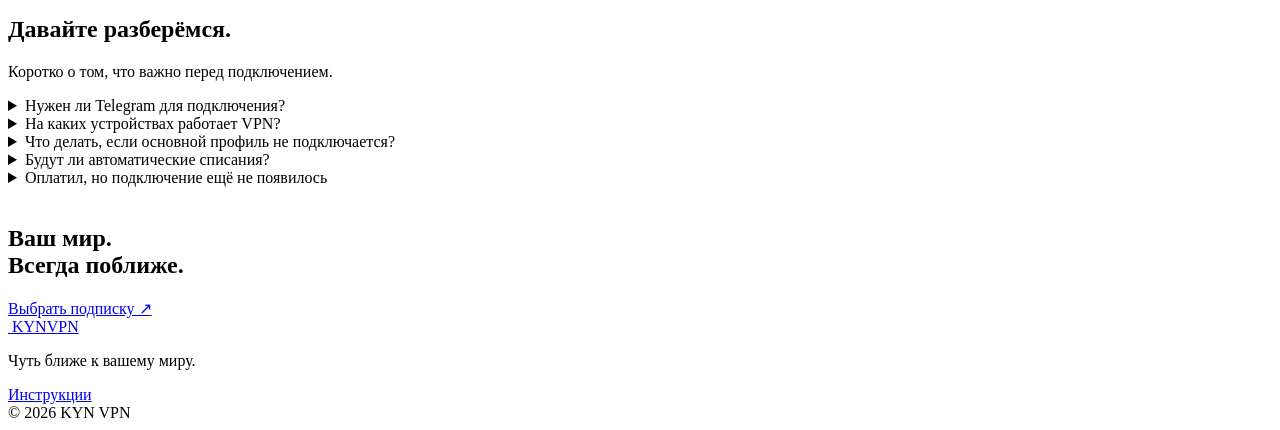
==== commit 1edd5f07: "feat: show trial and recommended subscription in website pricing" ====
--- a/bot/bot/portal/static/index.html
+++ b/bot/bot/portal/static/index.html
@@ -37,9 +37,8 @@
         <article><span class="feature-number">02 /</span><h2>Есть запасной вариант</h2><p>Основной профиль и XHTTP.<br>Переключайтесь, если сеть мешает.</p></article>
         <article><span class="feature-number">03 /</span><h2>Оплата по-вашему</h2><p>Выберите срок и оплатите в рублях.<br>Продлевайте, когда удобно.</p></article>
       </section>
-      <section id="trial-offer" class="trial-offer wrap" hidden><div><p class="eyebrow">СНАЧАЛА ПОПРОБУЙТЕ</p><h2>Проверьте связь бесплатно.</h2><p id="trial-offer-details" class="muted"></p></div><button class="button button-primary" data-account>Получить пробный доступ ↗</button></section>
       <section class="plans-section" id="plans"><div class="wrap">
-        <div class="section-heading"><div><p class="eyebrow">ПРОСТО ВЫБЕРИТЕ СВОЙ СРОК</p><h2>Планы на хороший интернет.</h2></div><p>Одинаковые возможности.<br>Разная продолжительность.</p></div>
+        <div class="section-heading"><div><p class="eyebrow">ПРОСТО ВЫБЕРИТЕ СВОЙ СРОК</p><h2>Выберите свой тариф.</h2></div><p>Проверьте связь в своей сети.<br>Продлевайте, когда удобно.</p></div>
         <div id="plans-grid" class="plans-grid" aria-live="polite"><p class="muted loading-plans">Загружаем действующие тарифы…</p></div>
         <p class="plan-footnote">Разовая оплата через YooMoney. Следующее продление — только по вашему решению.<br>Доступность подключения зависит от сети и приложения.</p>
       </div></section>
@@ -65,7 +64,23 @@
     </section>
   </main>
   <footer class="footer wrap"><a href="#home" class="brand"><span class="brand-mark" aria-hidden="true"><img class="sun-symbol" src="/web/assets/sun.svg" alt=""></span> KYN<span class="brand-light">VPN</span></a><p>Чуть ближе к вашему миру.</p><div class="footer-links"><a href="/web/setup">Инструкции</a><a id="support-link" hidden>Поддержка</a><a id="terms-link" hidden>Условия использования</a><a id="privacy-link" hidden>Конфиденциальность</a></div><span class="copyright">© <span id="year">2026</span> KYN VPN</span></footer>
-  <dialog id="auth-dialog" aria-labelledby="auth-title"><button class="dialog-close" data-close aria-label="Закрыть">×</button><span class="dialog-sun" aria-hidden="true"><img class="sun-symbol" src="/web/assets/sun.svg" alt=""></span><p class="eyebrow">ВАШ ЛИЧНЫЙ КАБИНЕТ</p><h2 id="auth-title">Войдите. И вы дома.</h2><p id="auth-description" class="muted">Отправим код на вашу почту.<br>Без пароля и обязательного Telegram.</p><form id="email-form"><label for="email">Электронная почта</label><input type="email" id="email" name="email" autocomplete="email" placeholder="you@example.ru" required maxlength="254"><p class="auth-privacy">Адрес нужен для входа и доступа к подписке. <a id="auth-privacy-link" hidden>Обработка данных</a></p><button type="submit" class="button button-primary">Получить код →</button></form><form id="code-form" hidden><label for="code">Код из письма</label><input id="code" name="code" inputmode="numeric" autocomplete="one-time-code" pattern="[0-9]{6}" maxlength="6" placeholder="000000" required><button type="submit" class="button button-primary">Войти →</button><button type="button" id="change-email" class="text-link">Другой email / отправить ещё раз</button></form><p id="auth-error" class="form-error" role="alert"></p></dialog>
+  <dialog id="auth-dialog" aria-labelledby="auth-title">
+    <button class="dialog-close" data-close aria-label="Закрыть">×</button>
+    <span class="dialog-sun" aria-hidden="true"><img class="sun-symbol" src="/web/assets/sun.svg" alt=""></span>
+    <p class="eyebrow">ВАШ ЛИЧНЫЙ КАБИНЕТ</p>
+    <h2 id="auth-title">Как вам удобнее войти?</h2>
+    <p id="auth-description" class="muted">Выберите сайт или Telegram. Подписки управляются отдельно.</p>
+    <div id="auth-choices">
+      <button type="button" id="choose-email" class="button button-primary auth-choice"><strong>На сайте по email →</strong><span>Для РФ · без VPN</span></button>
+      <p id="email-unavailable" class="form-error" hidden>Вход по email временно недоступен. Попробуйте позже или откройте Telegram.</p>
+      <a id="choose-telegram" class="button button-outline auth-choice" href="/web/go/telegram"><strong>Открыть Telegram ↗</strong><span>Для РФ · с VPN</span></a>
+      <p class="auth-privacy">Кнопка Telegram открывает бота KYNVPN. Доступность зависит от сети и оператора.</p>
+    </div>
+    <form id="email-form" hidden><label for="email">Электронная почта</label><input type="email" id="email" name="email" autocomplete="email" placeholder="you@example.ru" required maxlength="254"><p class="auth-privacy">Адрес нужен для входа и доступа к подписке. <a id="auth-privacy-link" hidden>Обработка данных</a></p><button type="submit" class="button button-primary">Получить код →</button></form>
+    <form id="code-form" hidden><label for="code">Код из письма</label><input id="code" name="code" inputmode="numeric" autocomplete="one-time-code" pattern="[0-9]{6}" maxlength="6" placeholder="000000" required><button type="submit" class="button button-primary">Войти →</button><button type="button" id="change-email" class="text-link">Другой email / отправить ещё раз</button></form>
+    <button type="button" id="auth-back" class="text-link" hidden>← Выбрать другой способ</button>
+    <p id="auth-error" class="form-error" role="alert"></p>
+  </dialog>
   <dialog id="checkout-dialog" aria-labelledby="checkout-title"><button class="dialog-close" data-close aria-label="Закрыть">×</button><p class="eyebrow">ОДИН ШАГ ДО ПОДКЛЮЧЕНИЯ</p><h2 id="checkout-title">Ваша подписка</h2><p id="checkout-summary"></p><p class="muted">Оплата на защищённой странице YooMoney. Доступ появится после подтверждения платежа.</p><label class="consent"><input type="checkbox" id="checkout-consent"> <span>Я принимаю <a id="checkout-terms">условия использования</a> и <a id="checkout-privacy">политику обработки данных</a>.</span></label><button id="pay" class="button button-primary" disabled>Перейти к оплате ↗</button><p class="auth-privacy">Без автоматического продления и повторных списаний.</p><p id="checkout-error" class="form-error" role="alert"></p></dialog>
   <div id="notice" class="notice" role="status" aria-live="polite" hidden></div>
   <noscript><p class="noscript wrap">Для входа и покупки включите JavaScript. Описание сервиса и инструкция доступны выше.</p></noscript>
